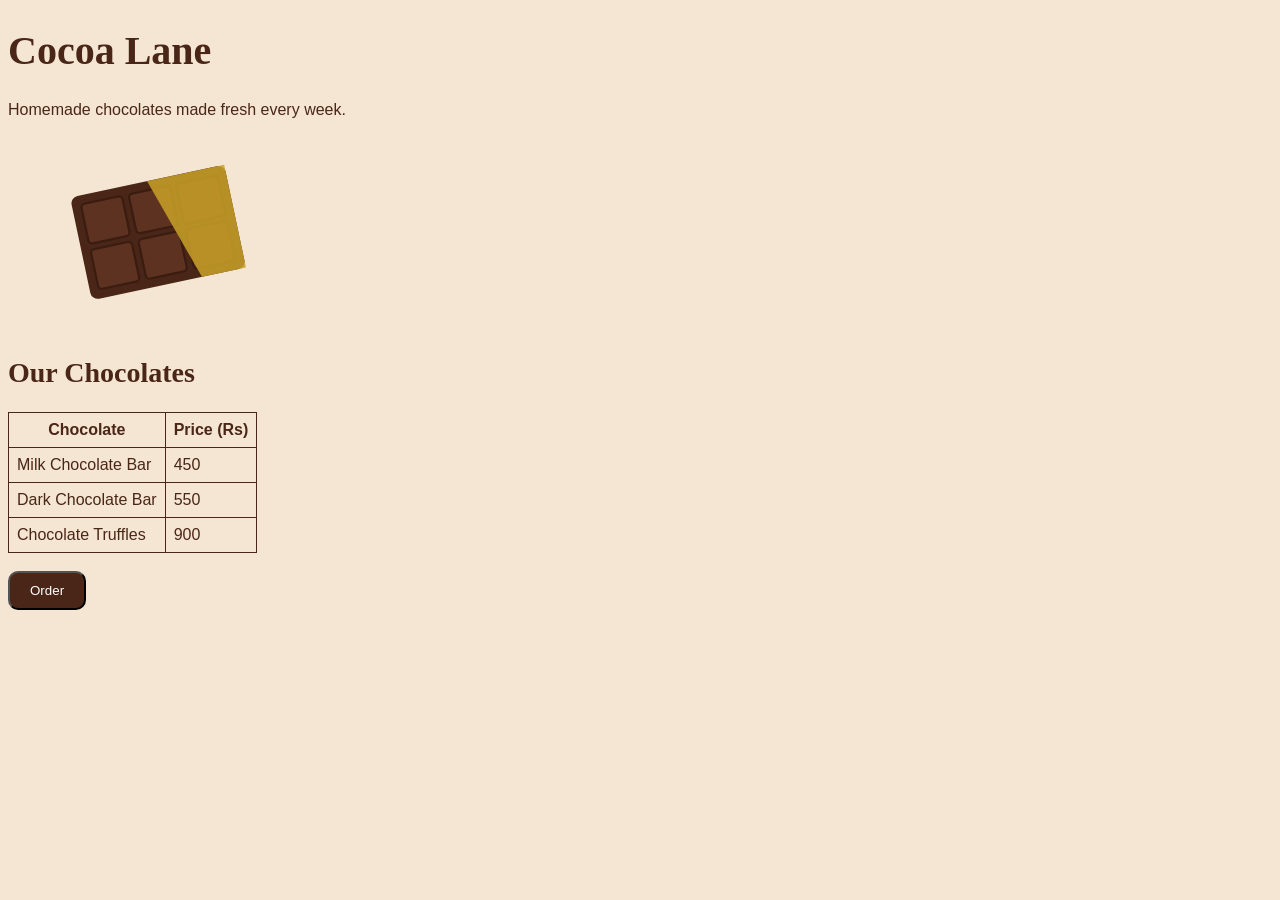
==== index.html @ cbbaed02 "Added files from lab 11" ====
<!DOCTYPE html>
<html>
<head>
  <title>Cocoa Lane</title>
  <link rel="stylesheet" href="style.css">
</head>
<body>

  <h1>Cocoa Lane</h1>
  <p>Homemade chocolates made fresh every week.</p>

  <img src="images/chocolate.svg" alt="Chocolate bar" width="300">

  <h2>Our Chocolates</h2>
  <table>
    <tr>
      <th>Chocolate</th>
      <th>Price (Rs)</th>
    </tr>
    <tr>
      <td>Milk Chocolate Bar</td>
      <td>450</td>
    </tr>
    <tr>
      <td>Dark Chocolate Bar</td>
      <td>550</td>
    </tr>
    <tr>
      <td>Chocolate Truffles</td>
      <td>900</td>
    </tr>
  </table>

  <br>
  <button onclick="orderChocolate()">Order</button>

  <script>
    function orderChocolate() {
      console.log("Order button was clicked");
      window.alert("Your chocolate has been ordered! Thank you.");
    }
  </script>

</body>
</html>
---- style.css ----
body {
  background-color: #f5e6d3;
  color: #4a2618;
  font-family: Arial;
  font-size: 16px;
}

h1 {
  font-family: Georgia;
  font-size: 40px;
}

h2 {
  font-family: Georgia;
  font-size: 28px;
}

table, th, td {
  border: 1px solid #4a2618;
  border-collapse: collapse;
  padding: 8px;
}

button {
  background-color: #4a2618;
  color: white;
  border-radius: 10px;
  padding: 10px 20px;
}
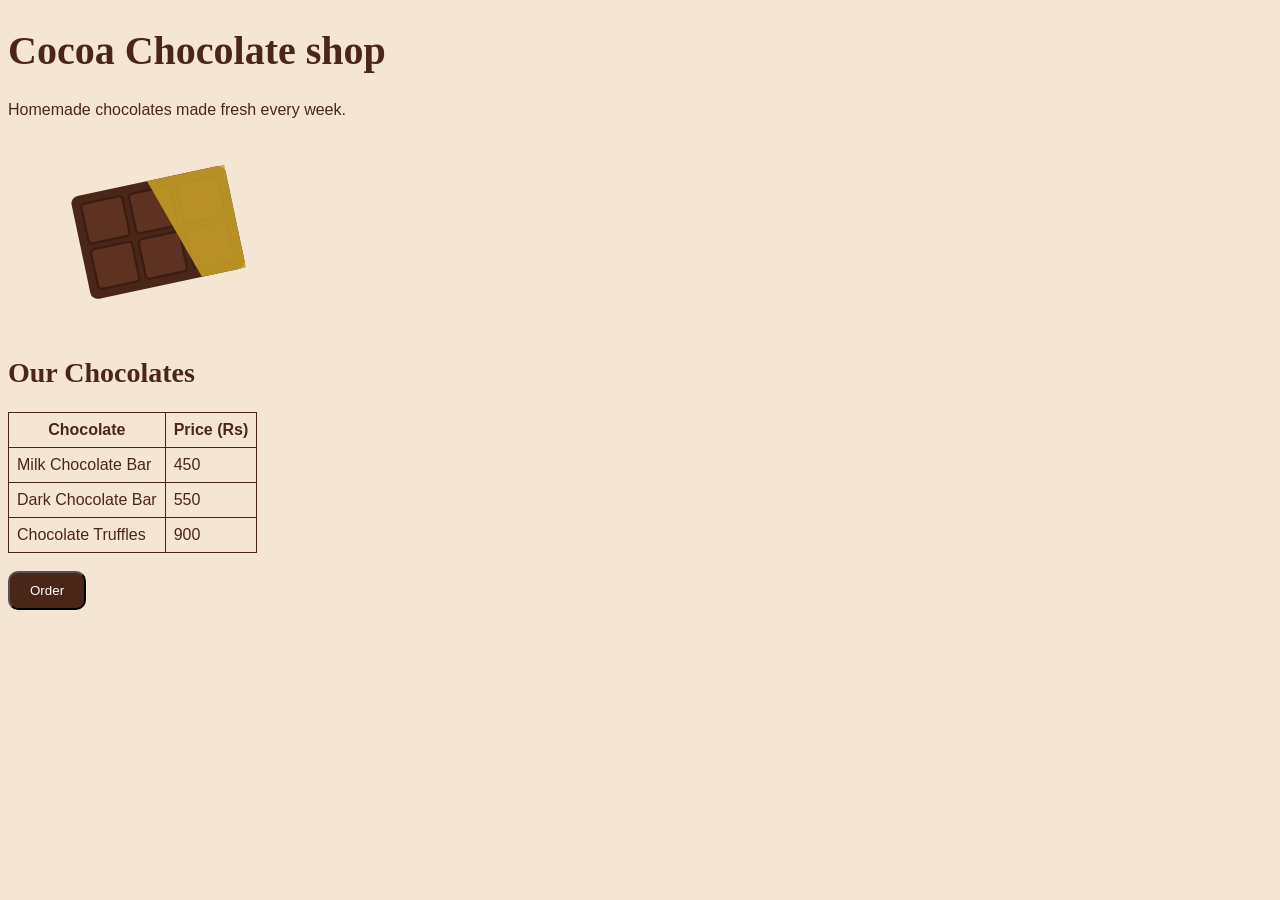
==== commit eeae8f48: "A title change" ====
--- a/index.html
+++ b/index.html
@@ -6,7 +6,7 @@
 </head>
 <body>
 
-  <h1>Cocoa Lane</h1>
+  <h1>Cocoa Chocolate shop</h1>
   <p>Homemade chocolates made fresh every week.</p>
 
   <img src="images/chocolate.svg" alt="Chocolate bar" width="300">
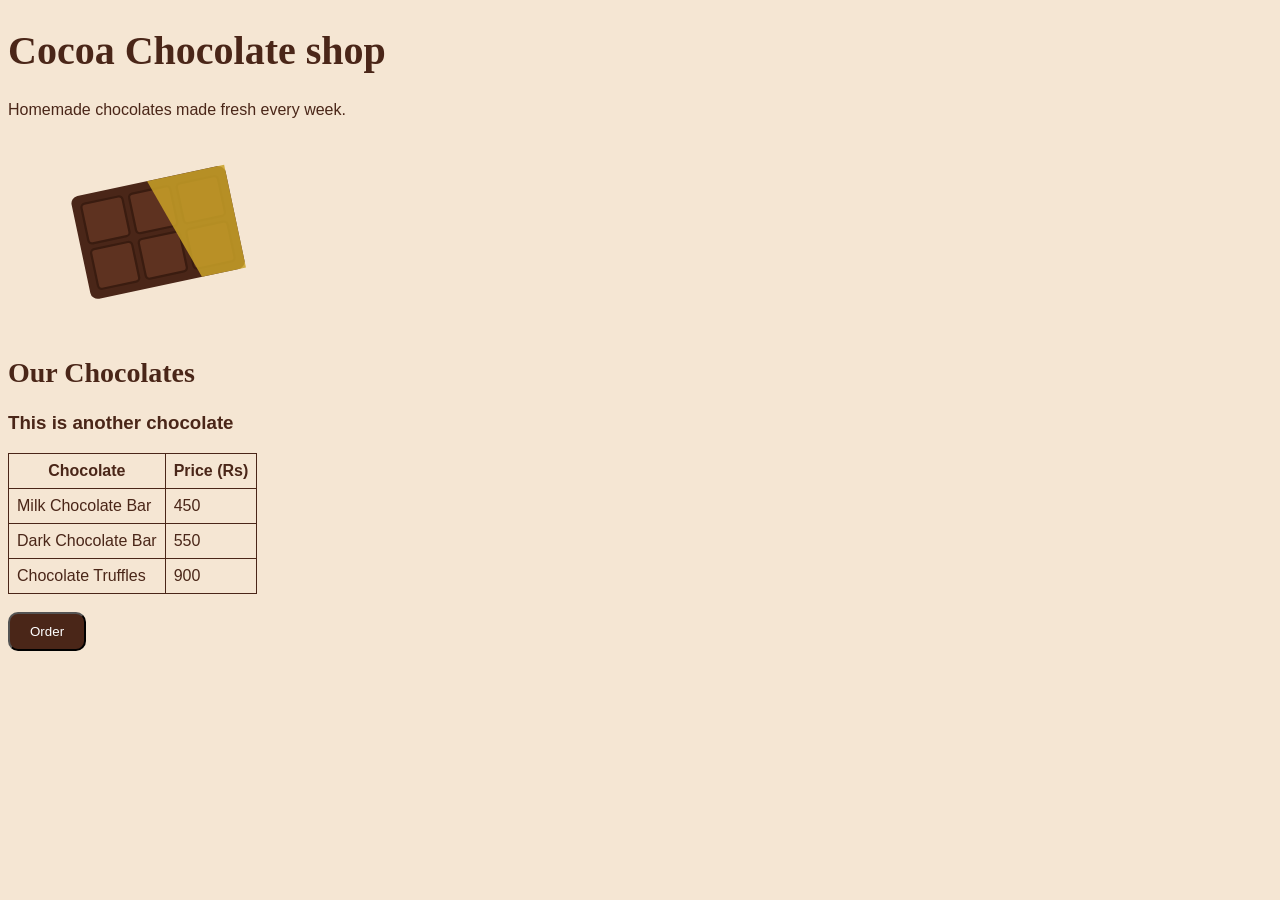
==== commit 1c3f6cc1: "Add another chocolate heading Adds a subheading indicating another chocolate item in the chocolates " ====
--- a/index.html
+++ b/index.html
@@ -12,6 +12,7 @@
   <img src="images/chocolate.svg" alt="Chocolate bar" width="300">
 
   <h2>Our Chocolates</h2>
+  <h3> This is another chocolate</h3>
   <table>
     <tr>
       <th>Chocolate</th>
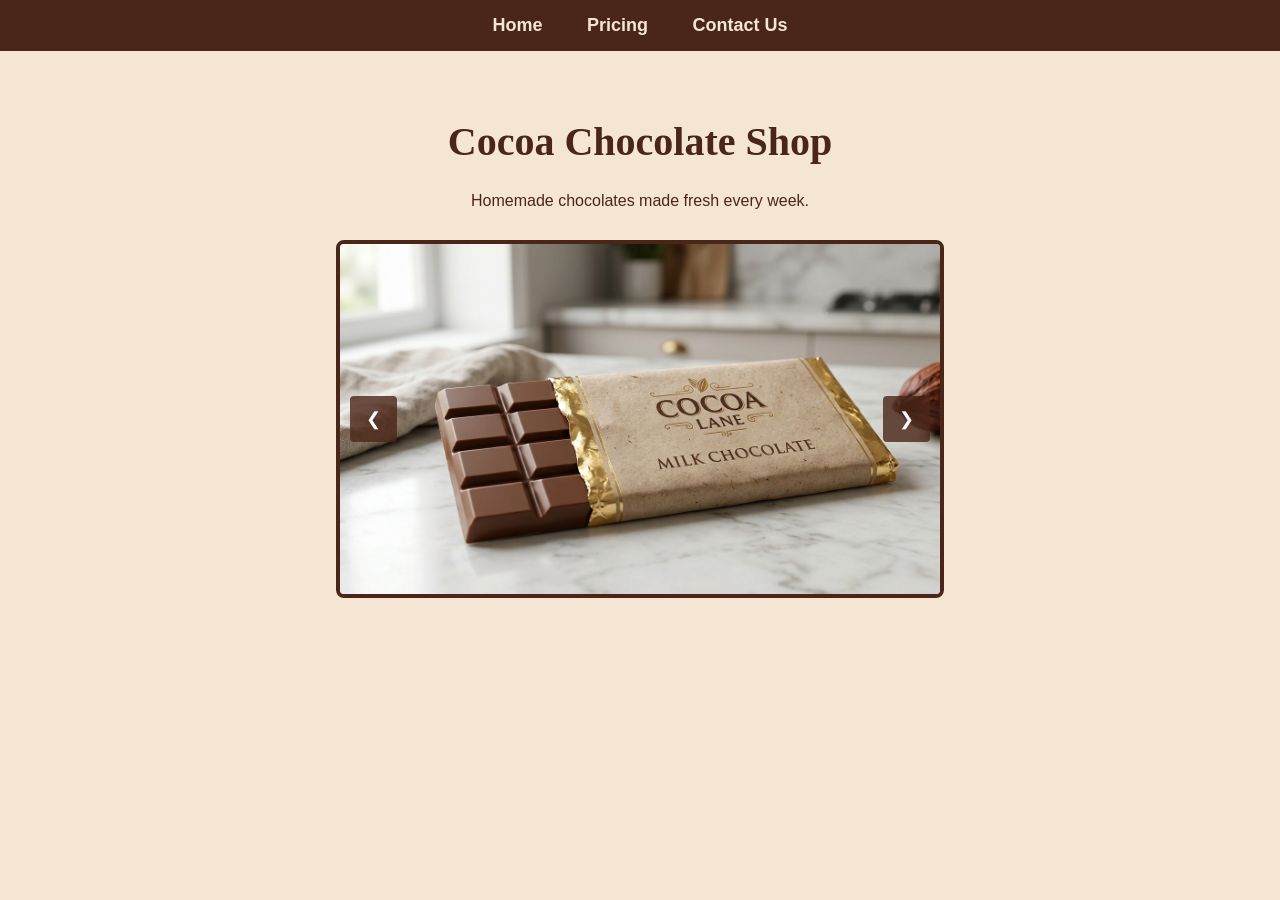
==== commit 9b47206b: "Add chocolate shop pages and interactions Introduces home, pricing, and contact pages with shared na" ====
--- a/index.html
+++ b/index.html
@@ -1,46 +1,32 @@
 <!DOCTYPE html>
-<html>
+<html lang="en">
 <head>
-  <title>Cocoa Lane</title>
+  <meta charset="UTF-8">
+  <title>Cocoa Lane - Home</title>
   <link rel="stylesheet" href="style.css">
 </head>
 <body>
 
-  <h1>Cocoa Chocolate shop</h1>
-  <p>Homemade chocolates made fresh every week.</p>
+  <nav>
+    <a href="index.html">Home</a>
+    <a href="pricing.html">Pricing</a>
+    <a href="contact.html">Contact Us</a>
+  </nav>
 
-  <img src="images/chocolate.svg" alt="Chocolate bar" width="300">
+  <div class="container">
+    <h1>Cocoa Chocolate Shop</h1>
+    <p>Homemade chocolates made fresh every week.</p>
 
-  <h2>Our Chocolates</h2>
-  <h3> This is another chocolate</h3>
-  <table>
-    <tr>
-      <th>Chocolate</th>
-      <th>Price (Rs)</th>
-    </tr>
-    <tr>
-      <td>Milk Chocolate Bar</td>
-      <td>450</td>
-    </tr>
-    <tr>
-      <td>Dark Chocolate Bar</td>
-      <td>550</td>
-    </tr>
-    <tr>
-      <td>Chocolate Truffles</td>
-      <td>900</td>
-    </tr>
-  </table>
+    <div class="carousel-container">
+      <img src="images/image_0.jpg" class="slide active" alt="Milk Chocolate">
+      <img src="images/image_1.jpg" class="slide" alt="Dark Chocolate">
+      <img src="images/image_2.jpg" class="slide" alt="White Chocolate">
+      
+      <button class="carousel-btn prev" onclick="moveSlide(-1)">&#10094;</button>
+      <button class="carousel-btn next" onclick="moveSlide(1)">&#10095;</button>
+    </div>
+  </div>
 
-  <br>
-  <button onclick="orderChocolate()">Order</button>
-
-  <script>
-    function orderChocolate() {
-      console.log("Order button was clicked");
-      window.alert("Your chocolate has been ordered! Thank you.");
-    }
-  </script>
-
+  <script src="script.js"></script>
 </body>
-</html>
+</html>
--- a/style.css
+++ b/style.css
@@ -1,29 +1,154 @@
 body {
   background-color: #f5e6d3;
   color: #4a2618;
-  font-family: Arial;
+  font-family: Arial, sans-serif;
   font-size: 16px;
+  margin: 0;
 }
 
 h1 {
-  font-family: Georgia;
+  font-family: Georgia, serif;
   font-size: 40px;
 }
 
 h2 {
-  font-family: Georgia;
+  font-family: Georgia, serif;
   font-size: 28px;
 }
 
-table, th, td {
-  border: 1px solid #4a2618;
-  border-collapse: collapse;
-  padding: 8px;
+/* Navigation Bar */
+nav {
+  background-color: #4a2618;
+  padding: 15px;
+  text-align: center;
 }
 
-button {
+nav a {
+  color: #f5e6d3;
+  text-decoration: none;
+  margin: 0 20px;
+  font-weight: bold;
+  font-size: 18px;
+}
+
+nav a:hover {
+  text-decoration: underline;
+}
+
+.container {
+  padding: 40px 20px;
+  max-width: 800px;
+  margin: auto;
+  text-align: center;
+}
+
+/* Carousel */
+.carousel-container {
+  position: relative;
+  max-width: 600px;
+  margin: 30px auto;
+  border: 4px solid #4a2618;
+  border-radius: 8px;
+  overflow: hidden;
+  background-color: #fff;
+}
+
+.slide {
+  display: none;
+  width: 100%;
+  height: auto;
+  aspect-ratio: 12/7;
+  object-fit: cover;
+}
+
+.slide.active {
+  display: block;
+}
+
+.carousel-btn {
+  position: absolute;
+  top: 50%;
+  transform: translateY(-50%);
+  background-color: rgba(74, 38, 24, 0.8);
+  color: white;
+  border: none;
+  padding: 12px 16px;
+  cursor: pointer;
+  font-size: 18px;
+  border-radius: 4px;
+}
+
+.carousel-btn:hover {
+  background-color: rgba(74, 38, 24, 1);
+}
+
+.prev { left: 10px; }
+.next { right: 10px; }
+
+/* Pricing Box */
+.mystery-box {
+  border: 2px solid #4a2618;
+  background-color: #fff;
+  padding: 30px;
+  border-radius: 12px;
+  margin: 30px auto;
+  max-width: 500px;
+}
+
+.options-btn {
+  background-color: #f5e6d3;
+  color: #4a2618;
+  border: 1px solid #4a2618;
+  padding: 10px 15px;
+  margin: 5px;
+  cursor: pointer;
+  border-radius: 6px;
+  font-weight: bold;
+}
+
+.options-btn.active-btn {
   background-color: #4a2618;
   color: white;
+}
+
+.price-display {
+  font-size: 32px;
+  font-weight: bold;
+  margin: 20px 0;
+}
+
+.order-btn {
+  background-color: #4a2618;
+  color: white;
+  border: none;
   border-radius: 10px;
-  padding: 10px 20px;
+  padding: 12px 24px;
+  font-size: 16px;
+  cursor: pointer;
 }
+
+.order-btn:hover {
+  opacity: 0.9;
+}
+
+/* Contact Form */
+.story {
+  text-align: justify;
+  line-height: 1.6;
+  margin-bottom: 40px;
+}
+
+.contact-form form {
+  display: flex;
+  flex-direction: column;
+  gap: 15px;
+  max-width: 400px;
+  margin: auto;
+}
+
+.contact-form input, .contact-form textarea {
+  padding: 12px;
+  border: 1px solid #4a2618;
+  border-radius: 6px;
+  font-family: inherit;
+}
